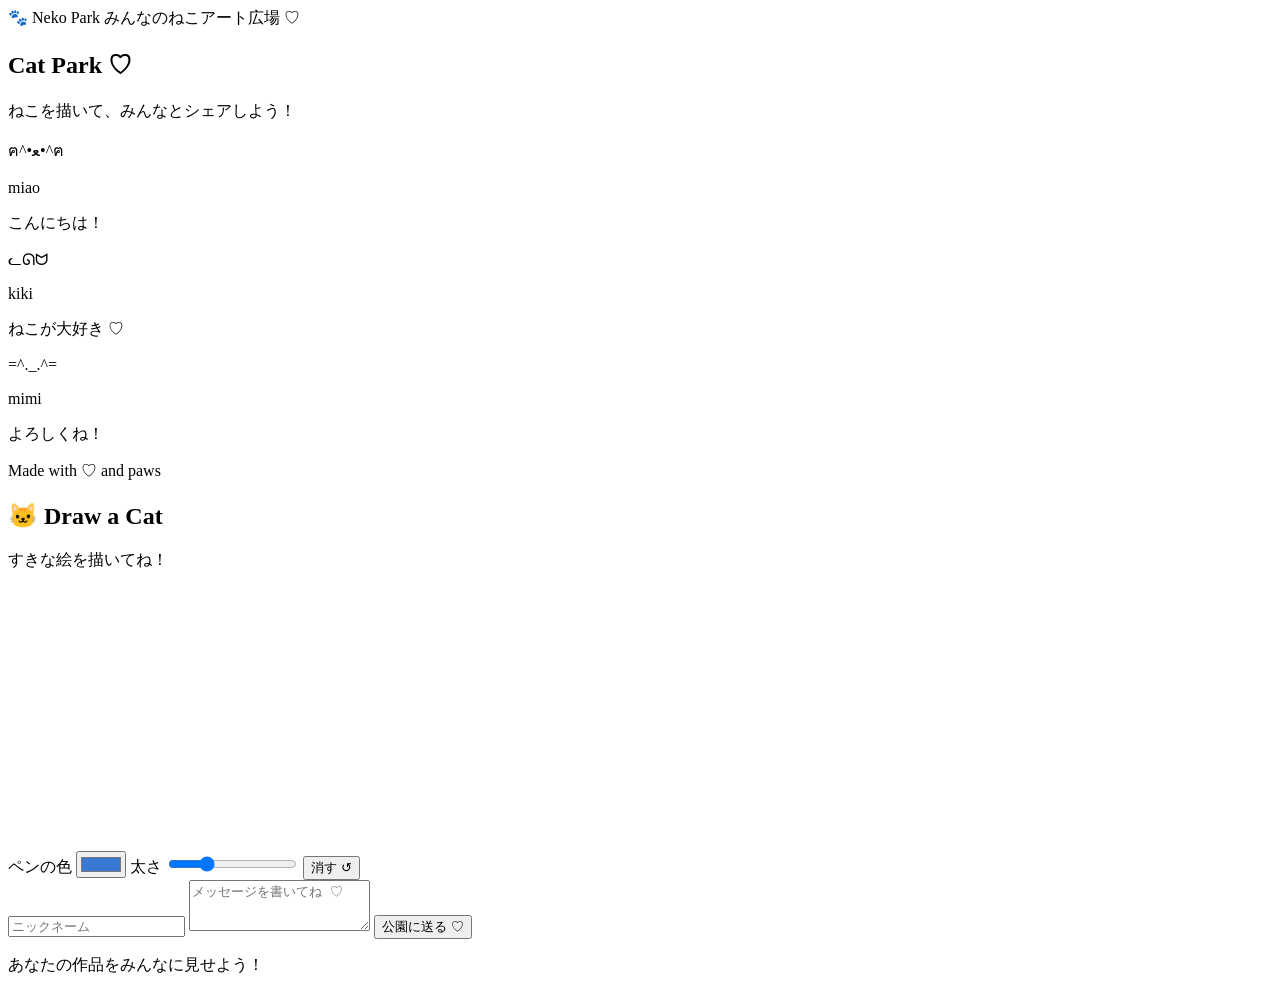
==== public/index.html @ 7e9a9b7b "Rename index.html to public/index.html" ====
<!DOCTYPE html>
<html lang="ja">
<head>
    <meta charset="UTF-8">
    <meta name="viewport" content="width=device-width, initial-scale=1.0">
    <title>ねこメッセージパーク</title>
    <link rel="stylesheet" href="style.css">
    <script src="script.js" defer></script>
</head>

<body>
    <header class="top-bar">
        <span class="logo">🐾 Neko Park</span>
        <span class="subtitle">みんなのねこアート広場 ♡</span>
    </header>

    <main class="layout">
        <section class="park">
            <div class="park-heading">
                <h1>Cat Park ♡</h1>
                <p>ねこを描いて、みんなとシェアしよう！</p>
            </div>

            <div id="gallery" class="gallery">
                <article class="art-card sample">
                    <div class="sample-cat">ฅ^•ﻌ•^ฅ</div>
                    <p class="author">miao</p>
                    <p class="comment">こんにちは！</p>
                </article>

                <article class="art-card sample">
                    <div class="sample-cat">ᓚᘏᗢ</div>
                    <p class="author">kiki</p>
                    <p class="comment">ねこが大好き ♡</p>
                </article>

                <article class="art-card sample">
                    <div class="sample-cat">=^._.^=</div>
                    <p class="author">mimi</p>
                    <p class="comment">よろしくね！</p>
                </article>
            </div>

            <p class="park-footer">
                Made with ♡ and paws
            </p>
        </section>

        <aside class="panel">
            <h2>🐱 Draw a Cat</h2>
            <p class="panel-description">
                すきな絵を描いてね！
            </p>

            <div class="canvas-wrap">
                <canvas id="drawCanvas"
                        width="320"
                        height="260"></canvas>
            </div>

            <div class="tools">
                <label for="penColor">ペンの色</label>
                <input type="color" id="penColor" value="#3978d4">

                <label for="penSize">太さ</label>
                <input type="range" id="penSize"
                       min="1" max="12" value="4">

                <button id="clearBtn" class="clear-btn">
                    消す ↺
                </button>
            </div>

            <input id="nickname"
                   class="text-input"
                   type="text"
                   maxlength="20"
                   placeholder="ニックネーム">

            <textarea id="messageInput"
                      class="text-input"
                      maxlength="200"
                      placeholder="メッセージを書いてね ♡"
                      rows="3"></textarea>

            <button id="sendBtn" class="send-btn">
                公園に送る ♡
            </button>

            <p class="note">
                あなたの作品をみんなに見せよう！
            </p>
            <p id="status" class="status"></p>
        </aside>
    </main>
</body>
</html>
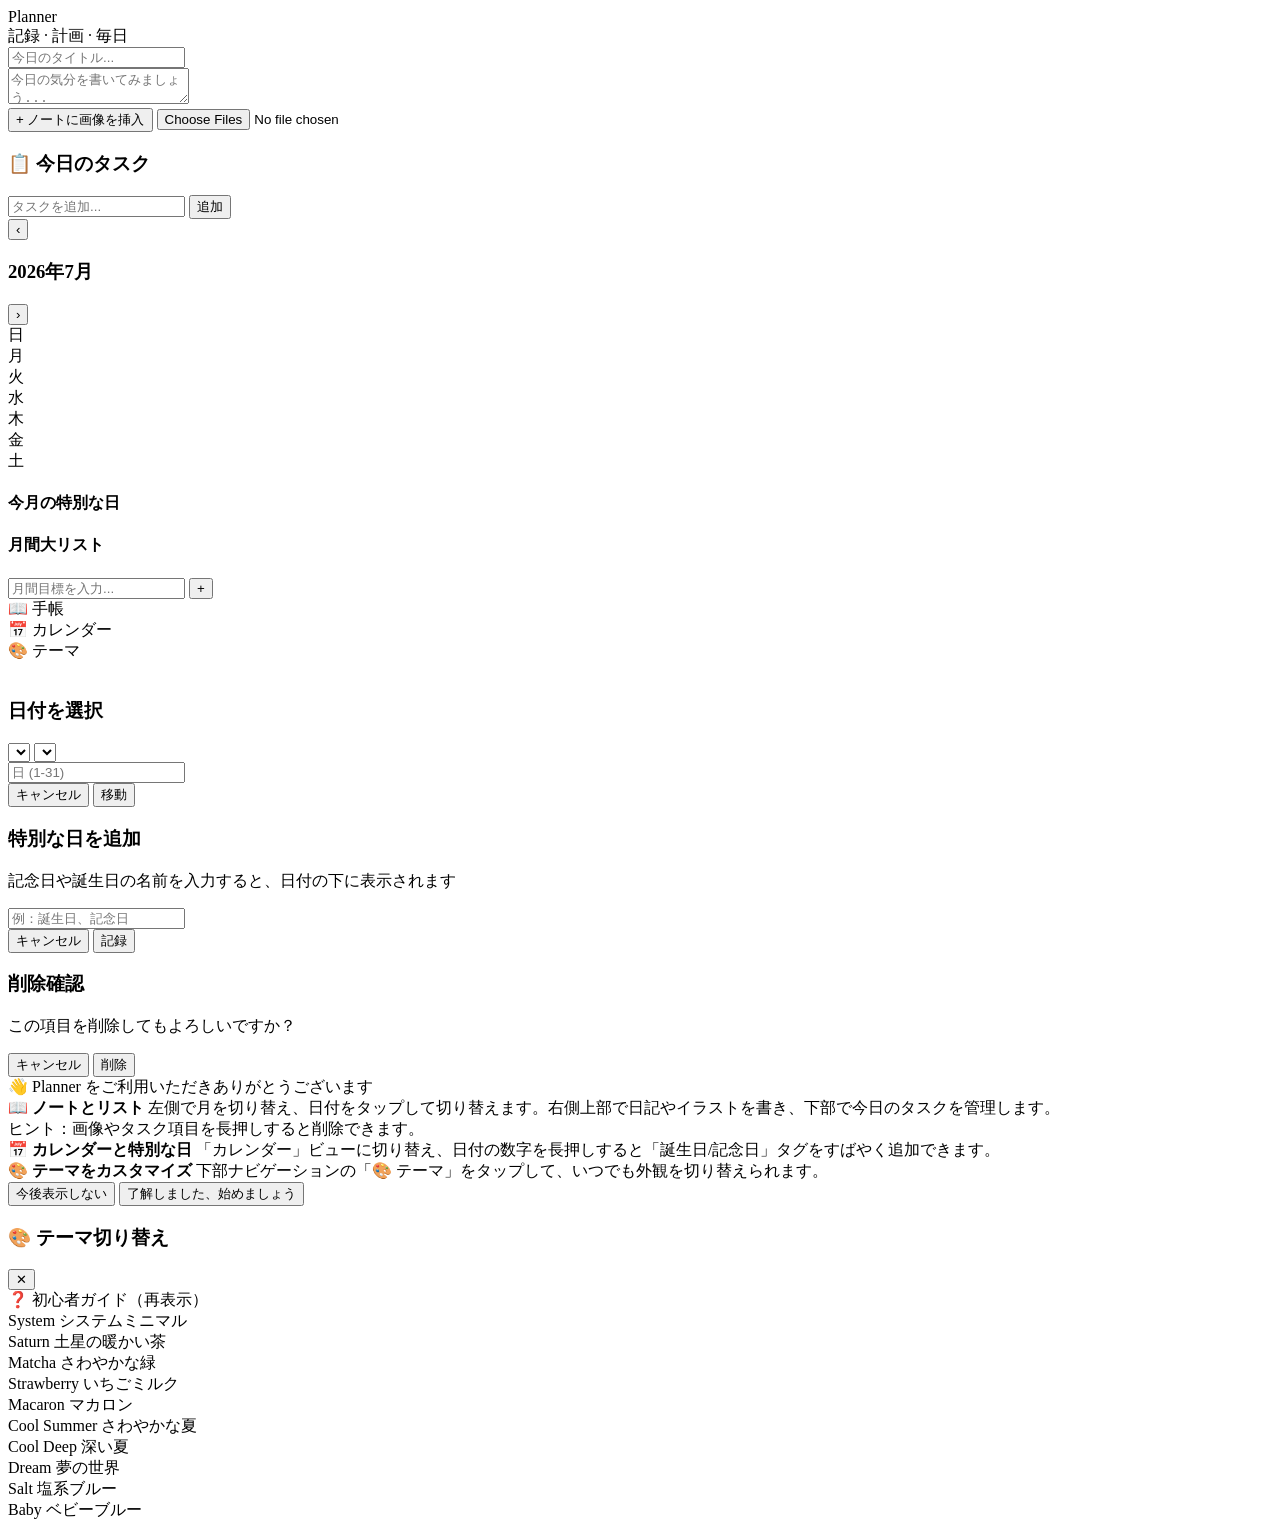
==== commit bb5bb79f: "Update index.html" ====
--- a/public/index.html
+++ b/public/index.html
@@ -2,96 +2,173 @@
 <html lang="ja">
 <head>
     <meta charset="UTF-8">
-    <meta name="viewport" content="width=device-width, initial-scale=1.0">
-    <title>ねこメッセージパーク</title>
-    <link rel="stylesheet" href="style.css">
-    <script src="script.js" defer></script>
+    <meta name="viewport" content="width=device-width, initial-scale=1.0, maximum-scale=1.5, user-scalable=no">
+    <title>My Planner · 手帳</title>
+    <link rel="stylesheet" href="lumi.css">
 </head>
-
 <body>
-    <header class="top-bar">
-        <span class="logo">🐾 Neko Park</span>
-        <span class="subtitle">みんなのねこアート広場 ♡</span>
-    </header>
-
-    <main class="layout">
-        <section class="park">
-            <div class="park-heading">
-                <h1>Cat Park ♡</h1>
-                <p>ねこを描いて、みんなとシェアしよう！</p>
+<div class="splash-overlay" id="splashScreen">
+    <div class="splash-logo">Planner</div>
+    <div class="splash-sub">記録 · 計画 · 毎日</div>
+</div>
+<div class="app-container">
+    <div class="view-page active" id="view-planner">
+        <div class="planner-layout">
+            <div class="sidebar-container">
+                <div class="header-planner">
+                    <div class="clock-large">
+                        <span class="clock-hm" id="liveClockHM"></span>
+                    </div>
+                    <div class="date-box" data-action="open-date-picker">
+                        <span class="day" id="sideDate"></span>
+                        <span class="week" id="sideWeek"></span>
+                    </div>
+                </div>
+                <div class="month-scroll-wrapper" id="monthScroll"></div>
+                <div class="sidebar-days" id="weekList"></div>
             </div>
-
-            <div id="gallery" class="gallery">
-                <article class="art-card sample">
-                    <div class="sample-cat">ฅ^•ﻌ•^ฅ</div>
-                    <p class="author">miao</p>
-                    <p class="comment">こんにちは！</p>
-                </article>
-
-                <article class="art-card sample">
-                    <div class="sample-cat">ᓚᘏᗢ</div>
-                    <p class="author">kiki</p>
-                    <p class="comment">ねこが大好き ♡</p>
-                </article>
-
-                <article class="art-card sample">
-                    <div class="sample-cat">=^._.^=</div>
-                    <p class="author">mimi</p>
-                    <p class="comment">よろしくね！</p>
-                </article>
+            <div class="journal-container">
+                <div class="note-area">
+                    <div class="note-header">
+                        <input class="note-title-input" id="noteTitleInput" type="text" placeholder="今日のタイトル...">
+                        <span class="note-date-sub" id="noteSubtitle"></span>
+                    </div>
+                    <textarea class="note-textarea" id="noteInput" placeholder="今日の気分を書いてみましょう..."></textarea>
+                    <div id="imagesContainer"></div>
+                    <div class="toolbar-area">
+                        <button class="btn-add-img" data-action="select-image">+ ノートに画像を挿入</button>
+                        <input type="file" id="fileInput" accept="image/*" multiple>
+                    </div>
+                </div>
+                <div class="todo-area">
+                    <div class="todo-area-header">
+                        <h3>📋 今日のタスク</h3>
+                    </div>
+                    <ul id="todoExpandedList" class="todo-list"></ul>
+                    <div class="add-todo-row">
+                        <input type="text" id="newTodoExpInput" placeholder="タスクを追加...">
+                        <button data-action="add-daily-todo">追加</button>
+                    </div>
+                </div>
             </div>
-
-            <p class="park-footer">
-                Made with ♡ and paws
-            </p>
-        </section>
-
-        <aside class="panel">
-            <h2>🐱 Draw a Cat</h2>
-            <p class="panel-description">
-                すきな絵を描いてね！
-            </p>
-
-            <div class="canvas-wrap">
-                <canvas id="drawCanvas"
-                        width="320"
-                        height="260"></canvas>
+        </div>
+    </div>
+    <div class="view-page" id="view-calendar">
+        <div class="calendar-container">
+            <div class="cal-header">
+                <div class="cal-header-ctrl">
+                    <button class="cal-nav-btn" data-month-change="-1">‹</button>
+                    <h3 id="calTitle">2026年7月</h3>
+                    <button class="cal-nav-btn" data-month-change="1">›</button>
+                </div>
             </div>
-
-            <div class="tools">
-                <label for="penColor">ペンの色</label>
-                <input type="color" id="penColor" value="#3978d4">
-
-                <label for="penSize">太さ</label>
-                <input type="range" id="penSize"
-                       min="1" max="12" value="4">
-
-                <button id="clearBtn" class="clear-btn">
-                    消す ↺
-                </button>
+            <div class="cal-grid" id="calGrid">
+                <div class="cal-head">日</div><div class="cal-head">月</div><div class="cal-head">火</div>
+                <div class="cal-head">水</div><div class="cal-head">木</div><div class="cal-head">金</div><div class="cal-head">土</div>
             </div>
-
-            <input id="nickname"
-                   class="text-input"
-                   type="text"
-                   maxlength="20"
-                   placeholder="ニックネーム">
-
-            <textarea id="messageInput"
-                      class="text-input"
-                      maxlength="200"
-                      placeholder="メッセージを書いてね ♡"
-                      rows="3"></textarea>
-
-            <button id="sendBtn" class="send-btn">
-                公園に送る ♡
-            </button>
-
-            <p class="note">
-                あなたの作品をみんなに見せよう！
-            </p>
-            <p id="status" class="status"></p>
-        </aside>
-    </main>
+            <div class="cal-footer">
+                <div class="cal-section">
+                    <h4>今月の特別な日</h4>
+                    <div id="calMarkList" class="calendar-mark-list"></div>
+                </div>
+                <div class="cal-section">
+                    <h4>月間大リスト</h4>
+                    <div class="cal-todo-input-area">
+                        <input class="cal-todo-input" id="monthlyTodoInput" placeholder="月間目標を入力...">
+                        <button data-action="add-monthly-todo" class="monthly-todo-add">+</button>
+                    </div>
+                    <div id="monthlyTodoList"></div>
+                </div>
+            </div>
+        </div>
+    </div>
+    <div class="bottom-nav">
+        <div class="nav-item active" data-view="planner">📖 手帳</div>
+        <div class="nav-item" data-view="calendar">📅 カレンダー</div>
+        <div class="theme-nav-btn" data-action="open-theme-drawer">
+            <span>🎨</span> <span class="theme-nav-label">テーマ</span>
+        </div>
+    </div>
+    <div class="lightbox-overlay" id="lightbox" data-action="close-lightbox">
+        <img class="lightbox-img" id="lightboxImg" src="">
+    </div>
+    <div class="overlay-modal" id="datePickerModal" data-backdrop-action="close-date-picker">
+        <div class="modal-box">
+            <h3>日付を選択</h3>
+            <div class="date-picker-fields">
+                <select id="jumpYear" class="date-picker-select"></select>
+                <select id="jumpMonth" class="date-picker-select"></select>
+            </div>
+            <input type="number" id="jumpDay" placeholder="日 (1-31)" class="date-picker-day">
+            <div class="modal-btns">
+                <button class="btn-cancel" data-action="close-date-picker">キャンセル</button>
+                <button class="btn-confirm" data-action="apply-jump-date">移動</button>
+            </div>
+        </div>
+    </div>
+    <div class="overlay-modal" id="markModal" data-backdrop-action="close-mark-modal">
+        <div class="modal-box">
+            <h3 id="markTitle">特別な日を追加</h3>
+            <p class="mark-description">記念日や誕生日の名前を入力すると、日付の下に表示されます</p>
+            <input type="text" id="markInput" placeholder="例：誕生日、記念日" class="mark-input">
+            <div class="modal-btns">
+                <button class="btn-cancel" data-action="close-mark-modal">キャンセル</button>
+                <button class="btn-confirm" data-action="confirm-mark">記録</button>
+            </div>
+        </div>
+    </div>
+    <div class="overlay-modal" id="deleteConfirmModal" data-backdrop-action="close-delete-modal">
+        <div class="modal-box">
+            <h3>削除確認</h3>
+            <p id="deleteTextPlaceholder" class="delete-confirm-message">この項目を削除してもよろしいですか？</p>
+            <div class="modal-btns">
+                <button class="btn-cancel" data-action="close-delete-modal">キャンセル</button>
+                <button class="btn-confirm delete-confirm-button" data-action="execute-delete">削除</button>
+            </div>
+        </div>
+    </div>
+    <div class="overlay-modal" id="tutorialOverlay" data-backdrop-action="close-tutorial">
+        <div class="tutorial-card">
+            <div class="tutorial-title">👋 Planner をご利用いただきありがとうございます</div>
+            <div class="tutorial-step-box">
+                <strong>📖 ノートとリスト</strong>
+                左側で月を切り替え、日付をタップして切り替えます。右側上部で日記やイラストを書き、下部で今日のタスクを管理します。<br>
+                <span class="tutorial-hint">ヒント：画像やタスク項目を長押しすると削除できます。</span>
+            </div>
+            <div class="tutorial-step-box">
+                <strong>📅 カレンダーと特別な日</strong>
+                「カレンダー」ビューに切り替え、日付の数字を長押しすると「誕生日/記念日」タグをすばやく追加できます。
+            </div>
+            <div class="tutorial-step-box">
+                <strong>🎨 テーマをカスタマイズ</strong>
+                下部ナビゲーションの「🎨 テーマ」をタップして、いつでも外観を切り替えられます。
+            </div>
+            <div class="tutorial-actions">
+                <button class="btn-skip" data-action="close-tutorial">今後表示しない</button>
+                <button class="btn-start" data-action="close-tutorial">了解しました、始めましょう</button>
+            </div>
+        </div>
+    </div>
+    <div class="theme-drawer" id="themeDrawer">
+        <div class="theme-drawer-header">
+            <h3>🎨 テーマ切り替え</h3>
+            <button data-action="close-theme-drawer" class="theme-drawer-close">✕</button>
+        </div>
+        <div class="tutorial-in-drawer" data-action="open-tutorial-from-theme">
+            <span>❓</span> 初心者ガイド（再表示）
+        </div>
+        <div class="theme-opt" data-theme=""><div class="theme-circle theme-swatch-system"></div> System システムミニマル</div>
+        <div class="theme-opt" data-theme="theme-saturn"><div class="theme-circle theme-swatch-saturn"></div> Saturn 土星の暖かい茶</div>
+        <div class="theme-opt" data-theme="theme-matcha"><div class="theme-circle theme-swatch-matcha"></div> Matcha さわやかな緑</div>
+        <div class="theme-opt" data-theme="theme-strawberry"><div class="theme-circle theme-swatch-strawberry"></div> Strawberry いちごミルク</div>
+        <div class="theme-opt" data-theme="theme-macaron"><div class="theme-circle theme-swatch-macaron"></div> Macaron マカロン</div>
+        <div class="theme-opt" data-theme="theme-coolsummer"><div class="theme-circle theme-swatch-coolsummer"></div> Cool Summer さわやかな夏</div>
+        <div class="theme-opt" data-theme="theme-coolsdeep"><div class="theme-circle theme-swatch-coolsdeep"></div> Cool Deep 深い夏</div>
+        <div class="theme-opt" data-theme="theme-dream"><div class="theme-circle theme-swatch-dream"></div> Dream 夢の世界</div>
+        <div class="theme-opt" data-theme="theme-salt"><div class="theme-circle theme-swatch-salt"></div> Salt 塩系ブルー</div>
+        <div class="theme-opt" data-theme="theme-baby"><div class="theme-circle theme-swatch-baby"></div> Baby ベビーブルー</div>
+    </div>
+</div>
+<script src="jove.js"></script>
 </body>
-</html>
+</html>
